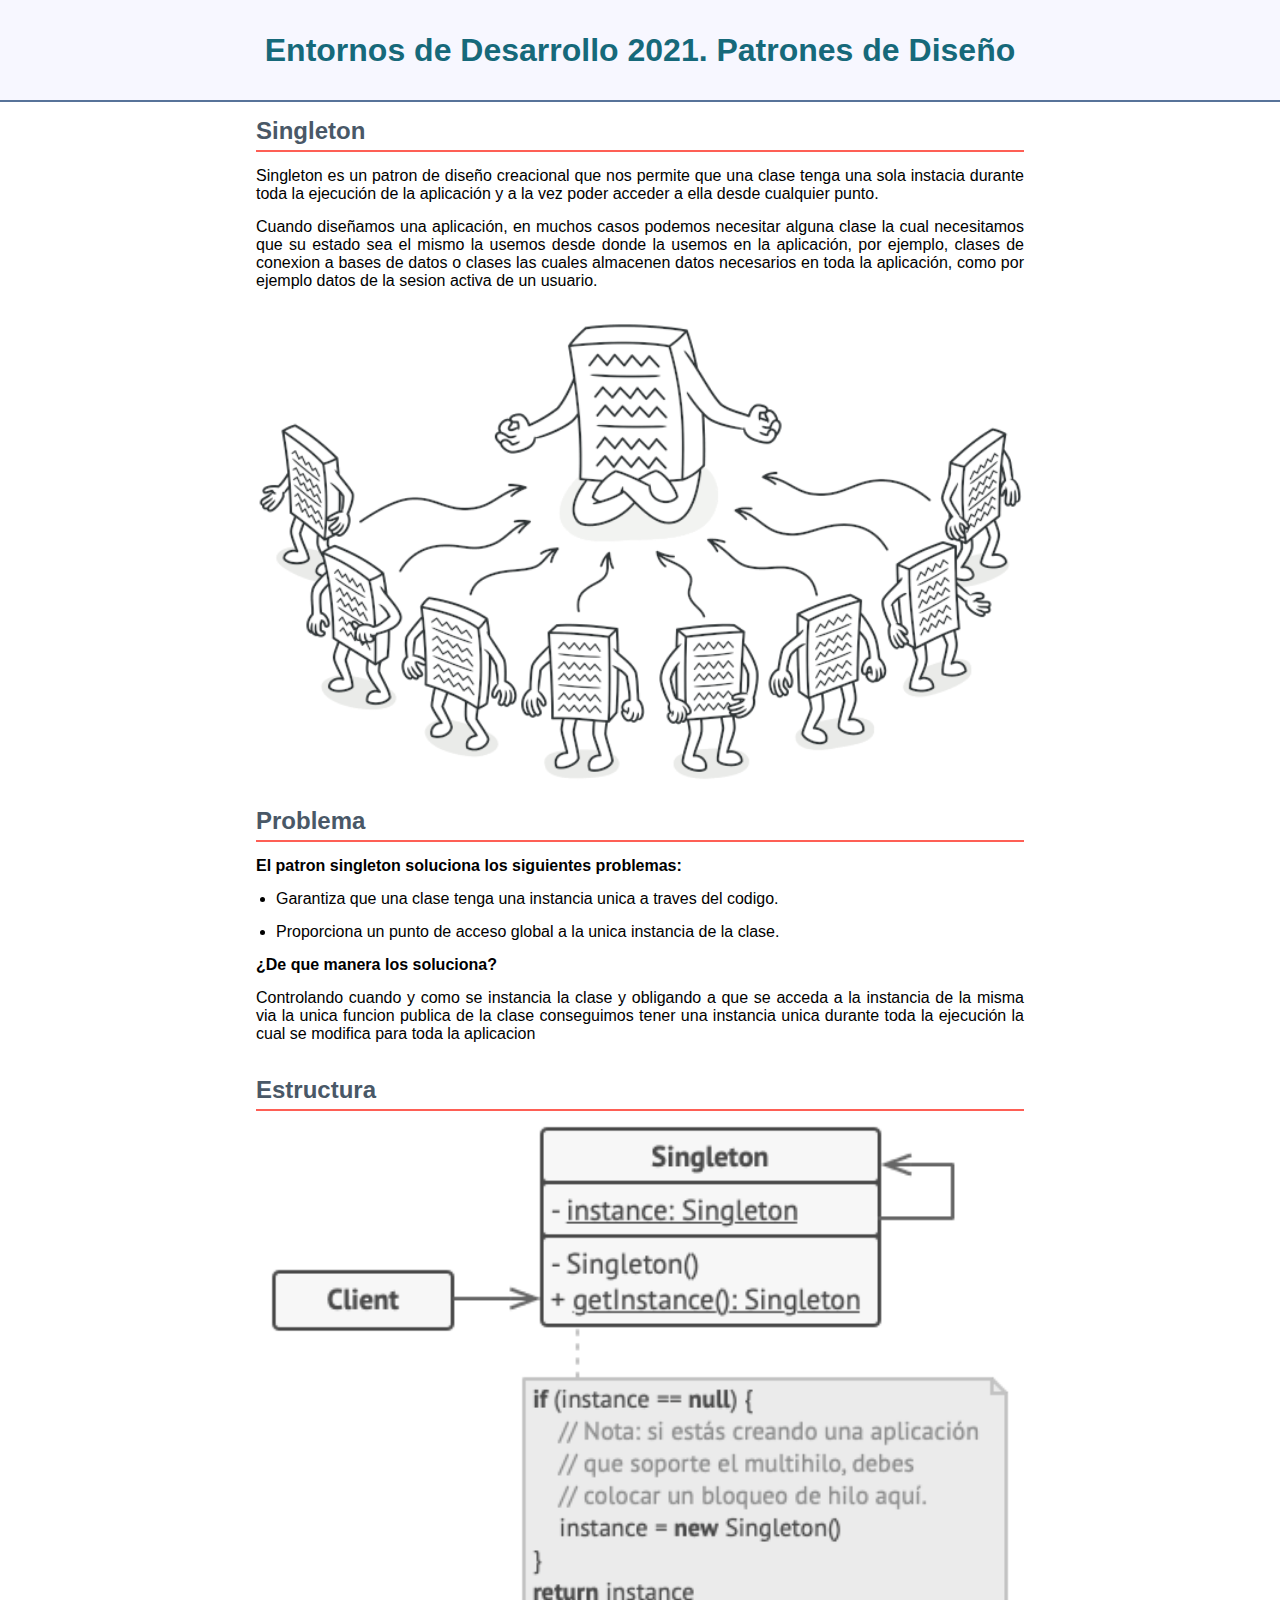
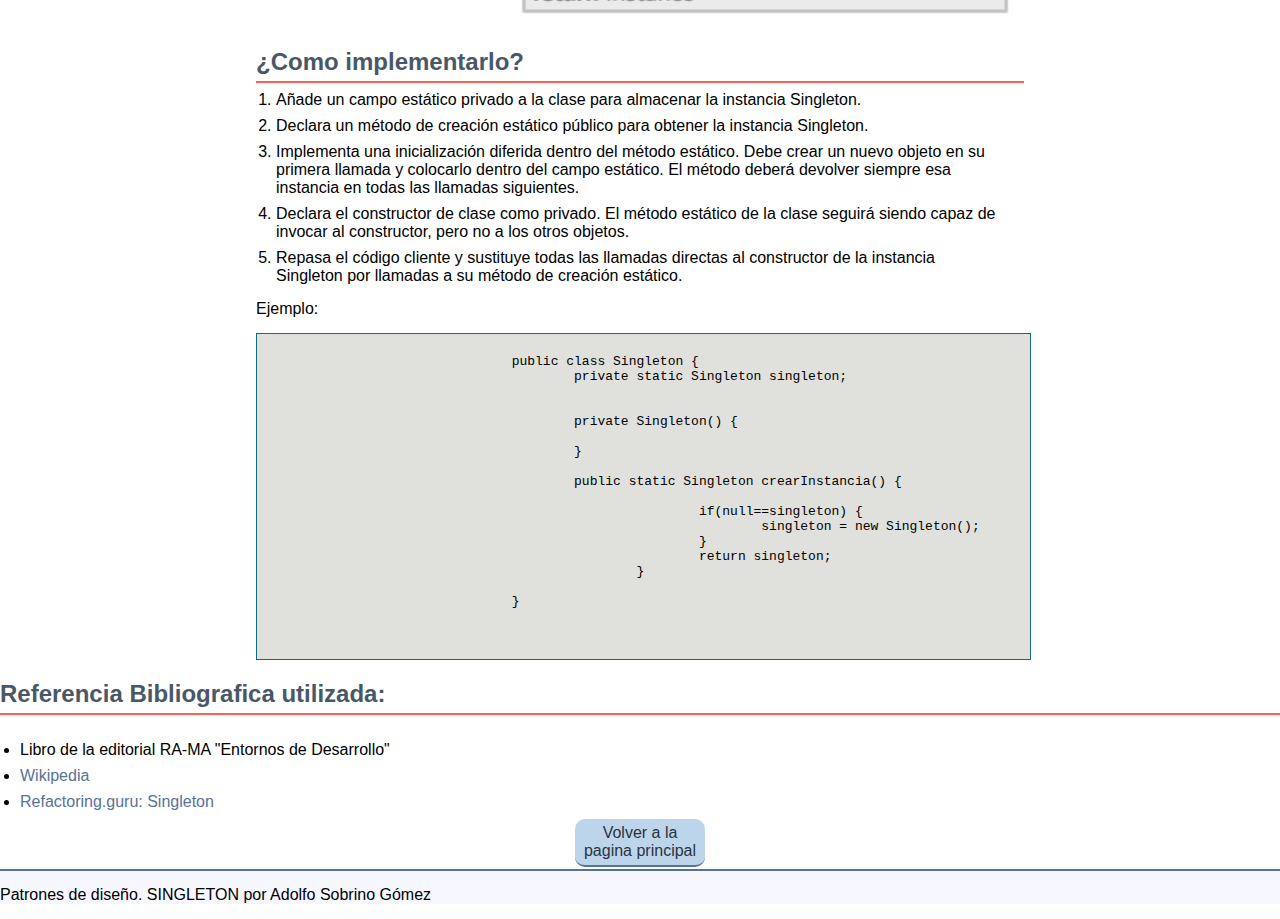
==== singleton.html @ 54d9cab5 "Merge pull request #13 from asg-iesSO/main" ====
<!DOCTYPE html>
<html lang="es">

<head>
	<title>Patrones de diseño. SINGLETON</title>
	<link rel="stylesheet" href="css/estilo.css" type="text/css" media="all">
	<meta http-equiv="Content-Type" content="text/html; charset=utf-8">
	<meta name="author" content="Sergio Vaquero Garcia">
</head>

<body>
	<header>
		<h1>Entornos de Desarrollo 2021. Patrones de Diseño</h1>
	</header>

	<main>
		<div class="apartado">
			<h2>Singleton</h2>


			<p>
				Singleton es un patron de diseño creacional que nos permite que una clase tenga una sola instacia
				durante toda la ejecución
				de la aplicación y a la vez poder acceder a ella desde cualquier punto.
			</p>
			<p>Cuando diseñamos una aplicación, en muchos casos podemos necesitar alguna clase la cual necesitamos que
				su estado sea el mismo
				la usemos desde donde la usemos en la aplicación, por ejemplo, clases de conexion a bases de datos o
				clases las cuales almacenen
				datos necesarios en toda la aplicación, como por ejemplo datos de la sesion activa de un usuario.
			</p>

			<img class="img" src="image/singleton.png" title="Patrón de diseño facade." /><br />

			<br>
			<h2><b>Problema</b></h2>

			<p><strong>El patron singleton soluciona los siguientes problemas:</strong> </p>

			<ul>
				<li>
					<p>Garantiza que una clase tenga una instancia unica a traves del codigo.</p>

				</li>
				<li>
					<p>Proporciona un punto de acceso global a la unica instancia de la clase.</p>

				</li>


			</ul>
			<p><strong>¿De que manera los soluciona?</strong></p>
			<p>Controlando cuando y como se instancia la clase y obligando a que se acceda a la instancia de la
				misma
				via la unica funcion publica de la clase conseguimos tener una instancia unica durante toda la
				ejecución la cual se modifica para toda la aplicacion
			</p>
			<br>

			<h2><b>Estructura</b></h2>
			<img src="image/singleton-structure-es.png" title="Estructura facade." /><br />
		</div>


		<div class="apartado">
			<h2>¿Como implementarlo?</h2>
			<ol>
				<li> Añade un campo estático privado a la clase para almacenar la instancia Singleton.
				</li>
				<li> Declara un método de creación estático público para obtener la instancia Singleton.
				</li>
				<li> Implementa una inicialización diferida dentro del método estático. Debe crear un nuevo objeto en su
					primera llamada y
					colocarlo dentro del campo estático. El método deberá devolver siempre esa instancia en todas las
					llamadas siguientes.
				</li>
				<li> Declara el constructor de clase como privado. El método estático de la clase seguirá siendo capaz
					de invocar al
					constructor, pero no a los otros objetos.
				</li>
				<li> Repasa el código cliente y sustituye todas las llamadas directas al constructor de la instancia
					Singleton por llamadas a
					su método de creación estático.
				</li>
			</ol>
			<p>
				Ejemplo:
			</p>

			<pre>
				public class Singleton {
					private static Singleton singleton;
					
					
					private Singleton() {
					
					}
					
					public static Singleton crearInstancia() {
					
							if(null==singleton) {
								singleton = new Singleton();
							}
							return singleton;
						}
				
				}

			</pre>

		</div>

	</main>

	<section>
		<h2>Referencia Bibliografica utilizada:</h2><br />
		<ul>
			<li> Libro de la editorial RA-MA "Entornos de Desarrollo"</li>
			<li><a href="https://en.wikipedia.org/wiki/Singleton_pattern">Wikipedia</a></li>
			<li><a href="https://refactoring.guru/es/design-patterns/singleton">Refactoring.guru: Singleton </a></li>

		</ul>

	</section>
	<div class="volver">
		<a href="index.html">Volver a la pagina principal</a>
	</div>

	<footer>
		<p>Patrones de diseño. SINGLETON por Adolfo Sobrino Gómez</p>
	</footer>

</body>

</html>
---- css/estilo.css ----
* {
  margin: 0px;
  padding: 0px;
}

body {
  font-family: Arial, Helvetica, sans-serif;
}

a {
  text-decoration: none;
  color: #577399;
}

a:hover {
  font-weight: bolder;
  color: #FE5F55;
}

header {
  display: flex;
  align-items: center;
  height: 100px;
  margin-bottom: 10px;
  text-align: center;
  color: #16697A;
  background-color: #f7f7ff;
  border-bottom: 2px solid #577399;
}

header>h1 {
  width: 100%;
}

img{
  width: 100%;
}

main {
  margin: 0 20%; 
}

div.apartado {
  margin: 15px 0;
}

h2, h3 {
  border-bottom: 2px solid #FE5F55;
  padding-bottom: 5px;
  color: #495867;
}

p {
  text-align: justify;
  margin: 15px 0;
}

ul>li, ol>li {
  margin: 8px 20px;
}

pre {
  width: 100%;
  border: 1px solid #16697A;
  padding: 20px 0;
  margin-bottom: 20px;
  background-color: #E0E1DD;
  white-space: pre-wrap;
  padding-left: 5px;
}

div.volver {
  height: 50px;
  display: flex;
  flex-direction: column;
  align-items: center;
}

div.volver>a {
  text-align: center;
  border-bottom: 2px solid #577399;
  background-color: #BDD5EA;
  border-radius: 10px;
  width: 120px;
  padding: 5px;
  color: #293241;
}
div.volver>a:hover {
  width: 160px;
  font-size: 20px;
  color: #FE5F55;
}

footer {
  background-color: #f7f7ff;
  border-top: 2px solid #577399;
}

div.referencias {
  margin: 15px 20% 0 20%;
  padding-bottom: 25px;
}
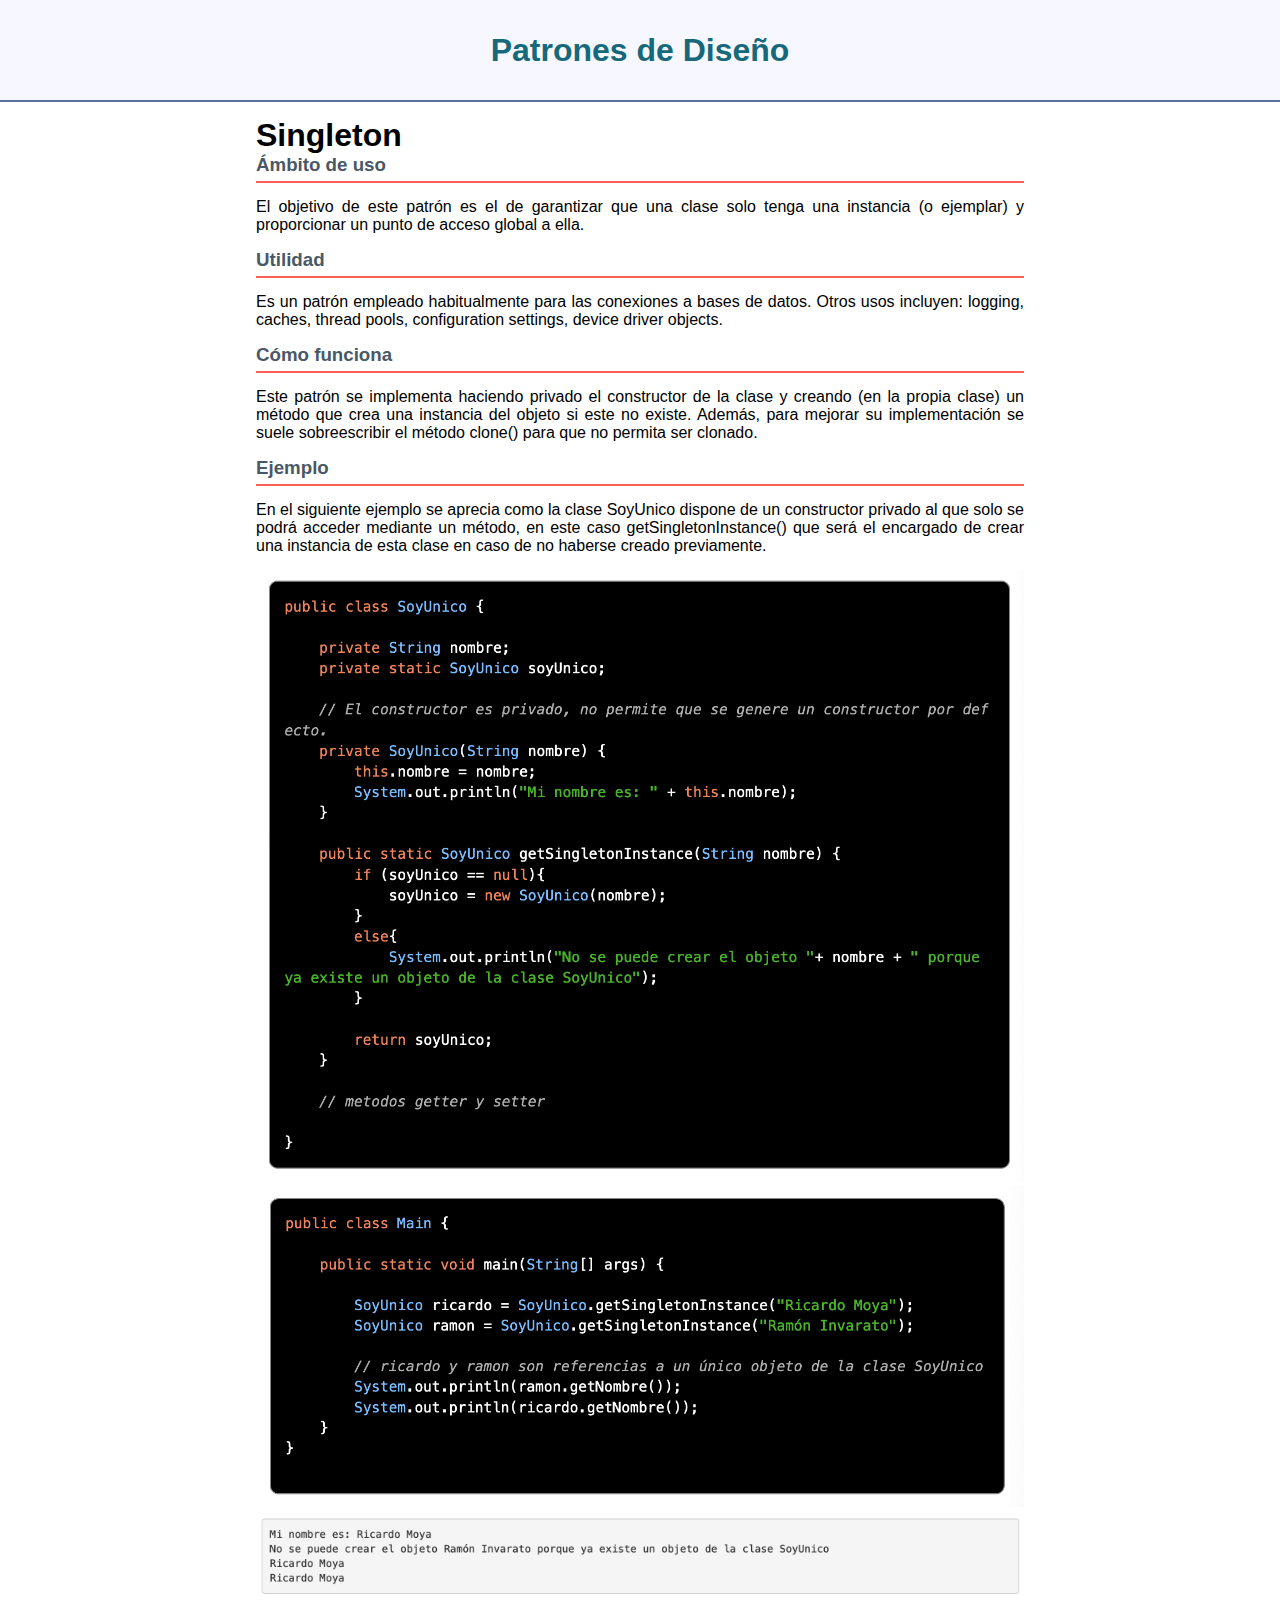
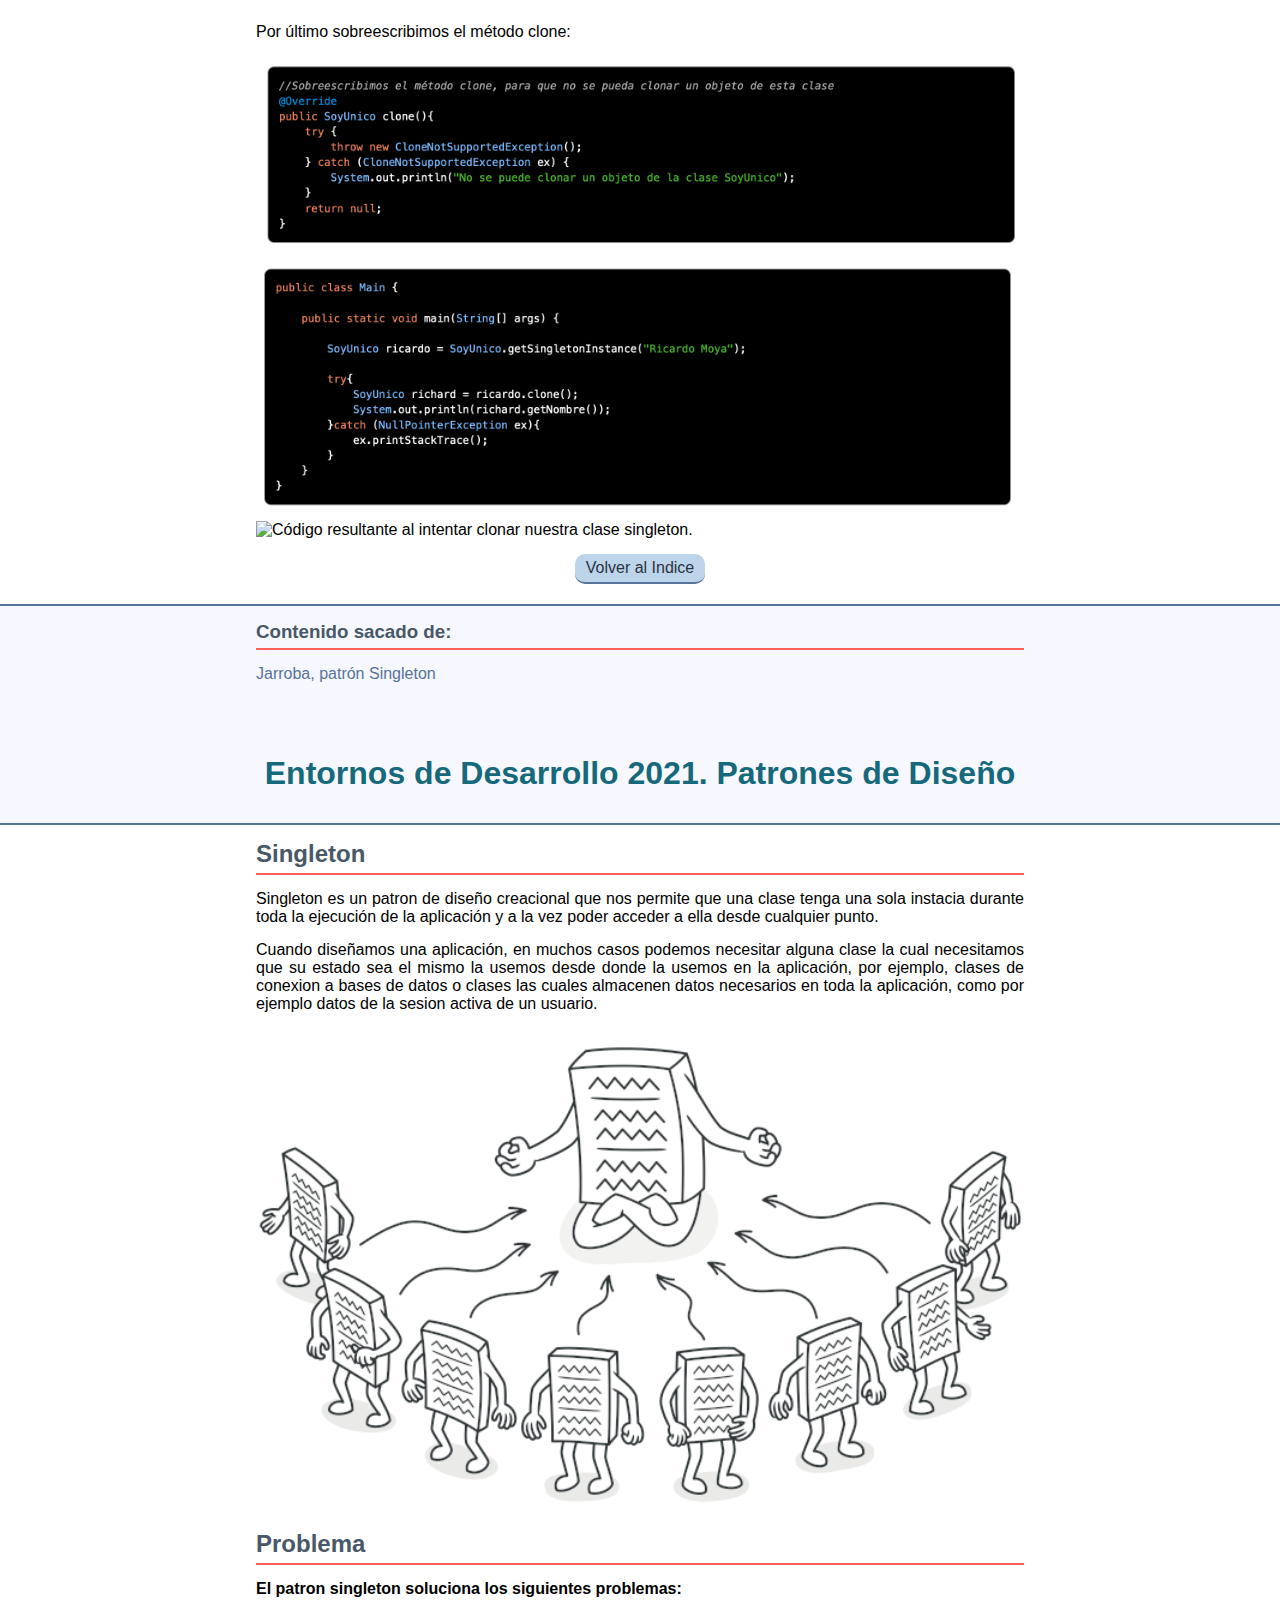
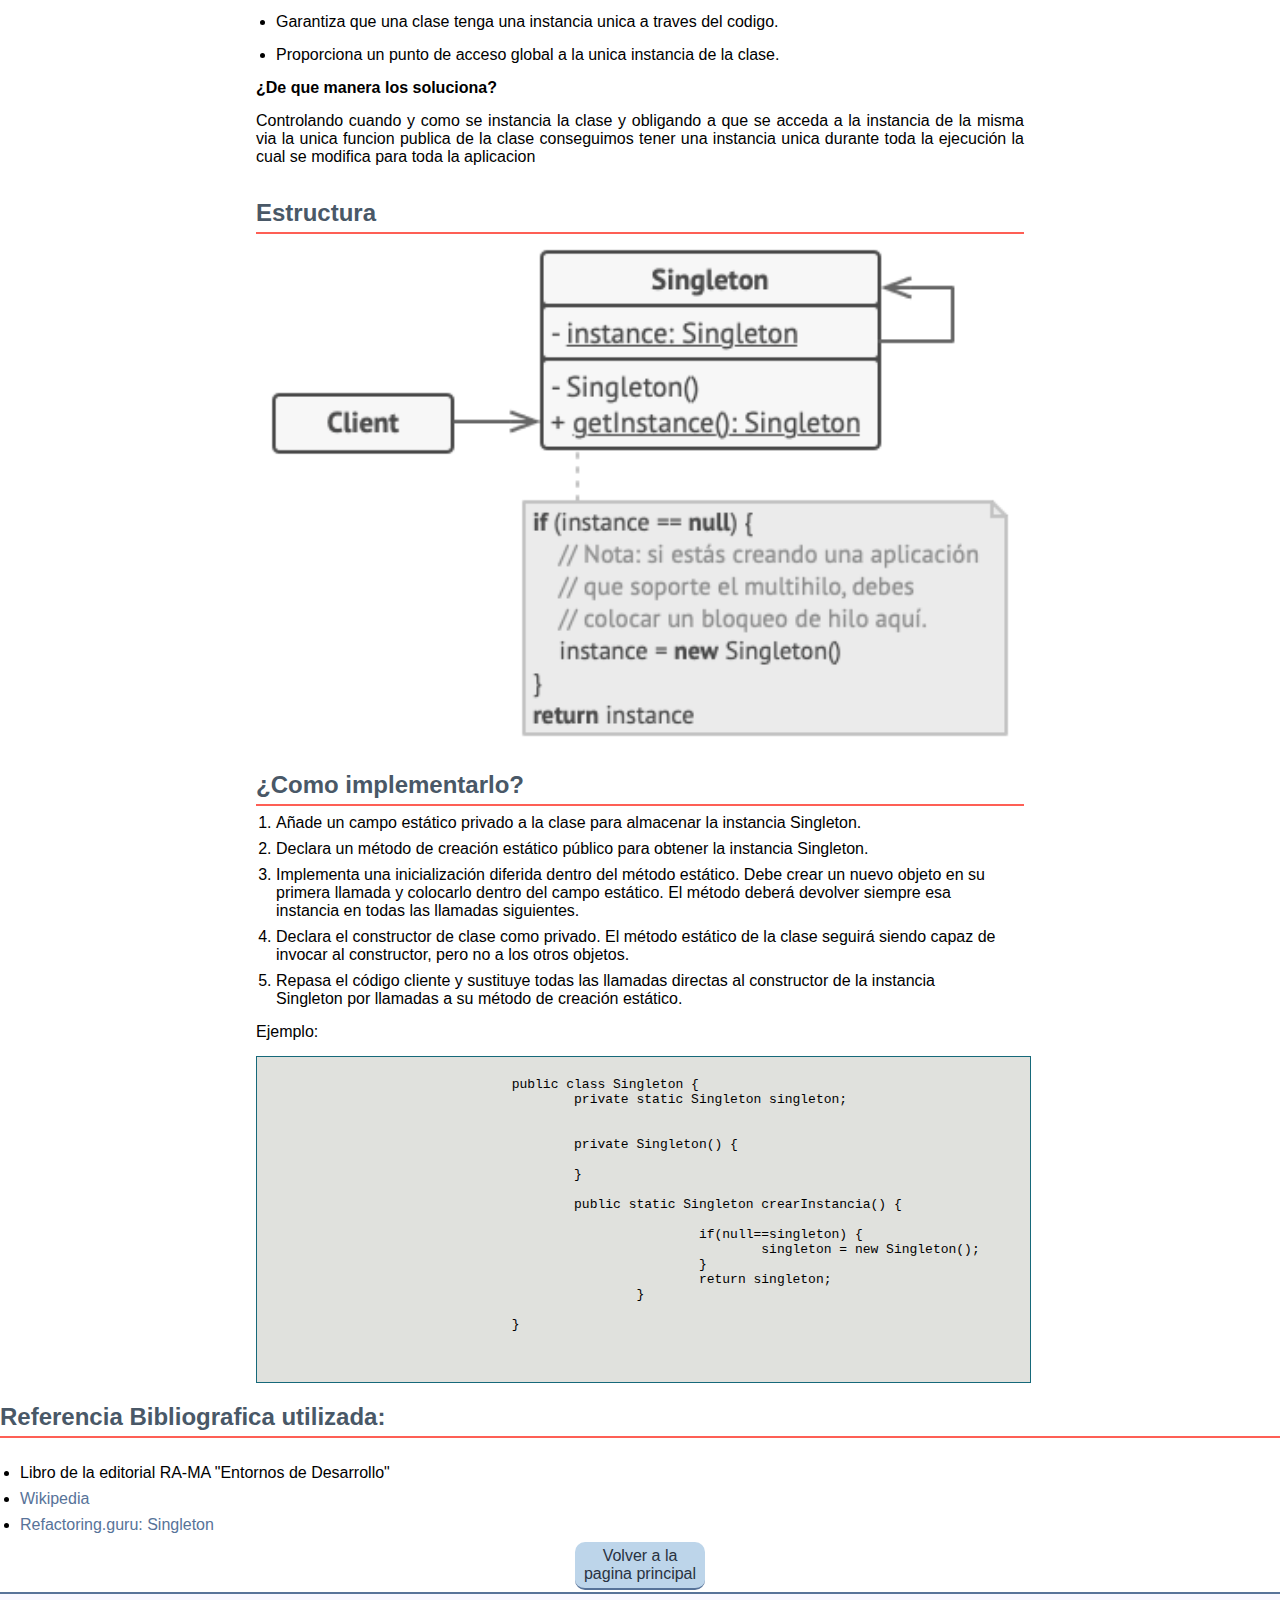
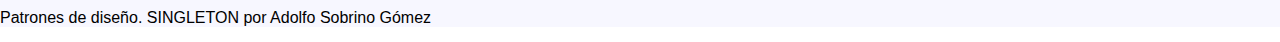
==== commit 960c5a0c: "Merge pull request #14 from jimenawer/main" ====
--- a/singleton.html
+++ b/singleton.html
@@ -1,135 +1,182 @@
-<!DOCTYPE html>
-<html lang="es">
-
-<head>
-	<title>Patrones de diseño. SINGLETON</title>
-	<link rel="stylesheet" href="css/estilo.css" type="text/css" media="all">
-	<meta http-equiv="Content-Type" content="text/html; charset=utf-8">
-	<meta name="author" content="Sergio Vaquero Garcia">
-</head>
-
-<body>
-	<header>
-		<h1>Entornos de Desarrollo 2021. Patrones de Diseño</h1>
-	</header>
-
-	<main>
-		<div class="apartado">
-			<h2>Singleton</h2>
-
-
-			<p>
-				Singleton es un patron de diseño creacional que nos permite que una clase tenga una sola instacia
-				durante toda la ejecución
-				de la aplicación y a la vez poder acceder a ella desde cualquier punto.
-			</p>
-			<p>Cuando diseñamos una aplicación, en muchos casos podemos necesitar alguna clase la cual necesitamos que
-				su estado sea el mismo
-				la usemos desde donde la usemos en la aplicación, por ejemplo, clases de conexion a bases de datos o
-				clases las cuales almacenen
-				datos necesarios en toda la aplicación, como por ejemplo datos de la sesion activa de un usuario.
-			</p>
-
-			<img class="img" src="image/singleton.png" title="Patrón de diseño facade." /><br />
-
-			<br>
-			<h2><b>Problema</b></h2>
-
-			<p><strong>El patron singleton soluciona los siguientes problemas:</strong> </p>
-
-			<ul>
-				<li>
-					<p>Garantiza que una clase tenga una instancia unica a traves del codigo.</p>
-
-				</li>
-				<li>
-					<p>Proporciona un punto de acceso global a la unica instancia de la clase.</p>
-
-				</li>
-
-
-			</ul>
-			<p><strong>¿De que manera los soluciona?</strong></p>
-			<p>Controlando cuando y como se instancia la clase y obligando a que se acceda a la instancia de la
-				misma
-				via la unica funcion publica de la clase conseguimos tener una instancia unica durante toda la
-				ejecución la cual se modifica para toda la aplicacion
-			</p>
-			<br>
-
-			<h2><b>Estructura</b></h2>
-			<img src="image/singleton-structure-es.png" title="Estructura facade." /><br />
-		</div>
-
-
-		<div class="apartado">
-			<h2>¿Como implementarlo?</h2>
-			<ol>
-				<li> Añade un campo estático privado a la clase para almacenar la instancia Singleton.
-				</li>
-				<li> Declara un método de creación estático público para obtener la instancia Singleton.
-				</li>
-				<li> Implementa una inicialización diferida dentro del método estático. Debe crear un nuevo objeto en su
-					primera llamada y
-					colocarlo dentro del campo estático. El método deberá devolver siempre esa instancia en todas las
-					llamadas siguientes.
-				</li>
-				<li> Declara el constructor de clase como privado. El método estático de la clase seguirá siendo capaz
-					de invocar al
-					constructor, pero no a los otros objetos.
-				</li>
-				<li> Repasa el código cliente y sustituye todas las llamadas directas al constructor de la instancia
-					Singleton por llamadas a
-					su método de creación estático.
-				</li>
-			</ol>
-			<p>
-				Ejemplo:
-			</p>
-
-			<pre>
-				public class Singleton {
-					private static Singleton singleton;
-					
-					
-					private Singleton() {
-					
-					}
-					
-					public static Singleton crearInstancia() {
-					
-							if(null==singleton) {
-								singleton = new Singleton();
-							}
-							return singleton;
-						}
-				
-				}
-
-			</pre>
-
-		</div>
-
-	</main>
-
-	<section>
-		<h2>Referencia Bibliografica utilizada:</h2><br />
-		<ul>
-			<li> Libro de la editorial RA-MA "Entornos de Desarrollo"</li>
-			<li><a href="https://en.wikipedia.org/wiki/Singleton_pattern">Wikipedia</a></li>
-			<li><a href="https://refactoring.guru/es/design-patterns/singleton">Refactoring.guru: Singleton </a></li>
-
-		</ul>
-
-	</section>
-	<div class="volver">
-		<a href="index.html">Volver a la pagina principal</a>
-	</div>
-
-	<footer>
-		<p>Patrones de diseño. SINGLETON por Adolfo Sobrino Gómez</p>
-	</footer>
-
-</body>
-
+
+<!DOCTYPE html>
+<html lang="en">
+<head>
+    <meta charset="UTF-8">
+    <meta http-equiv="X-UA-Compatible" content="IE=edge">
+    <meta name="viewport" content="width=device-width, initial-scale=1.0">
+    <link rel="stylesheet" href="css/estilo.css">
+    <title>Builder - Patrón de diseño</title>
+</head>
+<body>
+    <header>
+        <h1>Patrones de Diseño</h1>
+    </header>
+    <main>
+        <div class="apartado">
+            <h1>Singleton</h1>
+            <h3>Ámbito de uso</h3>
+
+            <p>El objetivo de este patrón es el de garantizar que una clase solo tenga una instancia (o ejemplar) y proporcionar un punto de acceso global a ella.</p>
+        
+            <h3>Utilidad</h3>
+        
+            <p>Es un patrón empleado habitualmente para las conexiones a bases de datos. Otros usos incluyen: logging, caches, thread pools, configuration settings, device driver objects.</p>
+        
+            <h3>Cómo funciona</h3>
+        
+            <p>Este patrón se implementa haciendo privado el constructor de la clase y creando (en la propia clase) un método que crea una instancia del objeto si este no existe. Además, para mejorar su implementación se suele sobreescribir el método clone() para que no permita ser clonado.</p>
+        
+            <h3>Ejemplo</h3>
+        
+            <p>En el siguiente ejemplo se aprecia como la clase SoyUnico dispone de un constructor privado al que solo se podrá acceder mediante un método, en este caso getSingletonInstance() que será
+            el encargado de crear una instancia de esta clase en caso de no haberse creado previamente.</p>
+        
+            <img src="./image/singleton-clase.png" alt="Clase Singleton." class="imagen_singleton">
+            <img src="./image/singleton-main.png" alt="Clase main que usa la clase singleton." class="imagen_singleton">
+            <img src="./image/singleton-resultado.png" alt="Código resultante al aplicar la clase singleton." class="imagen_singleton">
+        
+            <p>Por último sobreescribimos el método clone:</p>
+        
+            <img src="./image/singleton-clone.png" alt="Sobreescritura del método clone." class="imagen_singleton">
+            <img src="./image/singleton-clone-main.png" alt="Intento de clonar nuestra clase Singleton." class="imagen_singleton">
+            <img src="./image/s
+Información de interés sobre las pruebas finales:ingleton-resultado-clone.png" alt="Código resultante al intentar clonar nuestra clase singleton." class="imagen_singleton">
+        
+        </div>
+    </main>
+    <div class="volver">
+        <a href="index.html">Volver al Indice</a>
+    </div>
+    <footer>
+        <div class="referencias">
+            <h3>Contenido sacado de: </h3>
+            <p><a href="https://jarroba.com/patron-singleton-en-java-con-ejemplos/">Jarroba, patrón Singleton</a>
+        </div>
+    </footer>
+
+	<header>
+		<h1>Entornos de Desarrollo 2021. Patrones de Diseño</h1>
+	</header>
+
+	<main
+Información de interés sobre las pruebas finales:>
+		<div class="apartado">
+			<h2>Singleton</h2>
+
+
+			<p>
+				Singleton es un patron de diseño creacional que nos permite que una clase tenga una sola instacia
+				durante toda la ejecución
+				de la aplicación y a la vez poder acceder a ella desde cualquier punto.
+			</p>
+			<p>Cuando diseñamos una aplicación, en muchos casos podemos necesitar alguna clase la cual necesitamos que
+				su estado sea el mismo
+				la usemos desde donde la usemos en la aplicación, por ejemplo, clases de conexion a bases de datos o
+				clases las cuales almacenen
+				datos necesarios en toda la aplicación, como por ejemplo datos de la sesion activa de un usuario.
+			</p>
+
+			<img class="img" src="image/singleton.png" title="Patrón de diseño facade." /><br />
+
+			<br>
+			<h2><b>Problema</b></h2>
+
+			<p><strong>El patron singleton soluciona los siguientes problemas:</strong> </p>
+
+			<ul>
+				<li>
+					<p>Garantiza que una clase tenga una instancia unica a traves del codigo.</p>
+
+				</li>
+				<li>
+					<p>Proporciona un punto de acceso global a la unica instancia de la clase.</p>
+
+				</li>
+
+
+			</ul>
+			<p><strong>¿De que manera los soluciona?</strong></p>
+			<p>Controlando cuando y como se instancia la clase y obligando a que se acceda a la instancia de la
+				misma
+				via la unica funcion publica de la clase conseguimos tener una instancia unica durante toda la
+				ejecución la cual se modifica para toda la aplicacion
+			</p>
+			<br>
+
+			<h2><b>Estructura</b></h2>
+			<img src="image/singleton-structure-es.png" title="Estructura facade." /><br />
+		</div>
+
+
+		<div class="apartado">
+			<h2>¿Como implementarlo?</h2>
+			<ol>
+				<li> Añade un campo estático privado a la clase para almacenar la instancia Singleton.
+				</li>
+				<li> Declara un método de creación estático público para obtener la instancia Singleton.
+				</li>
+				<li> Implementa una inicialización diferida dentro del método estático. Debe crear un nuevo objeto en su
+					primera llamada y
+					colocarlo dentro del campo estático. El método deberá devolver siempre esa instancia en todas las
+					llamadas siguientes.
+				</li>
+				<li> Declara el constructor de clase como privado. El método estático de la clase seguirá siendo capaz
+					de invocar al
+					constructor, pero no a los otros objetos.
+				</li>
+				<li> Repasa el código cliente y sustituye todas las llamadas directas al constructor de la instancia
+					Singleton por llamadas a
+					su método de creación estático.
+				</li>
+			</ol>
+			<p>
+				Ejemplo:
+			</p>
+
+			<pre>
+				public class Singleton {
+					private static Singleton singleton;
+					
+					
+					private Singleton() {
+					
+					}
+					
+					public static Singleton crearInstancia() {
+					
+							if(null==singleton) {
+								singleton = new Singleton();
+							}
+							return singleton;
+						}
+				
+				}
+
+			</pre>
+
+		</div>
+
+	</main>
+
+	<section>
+		<h2>Referencia Bibliografica utilizada:</h2><br />
+		<ul>
+			<li> Libro de la editorial RA-MA "Entornos de Desarrollo"</li>
+			<li><a href="https://en.wikipedia.org/wiki/Singleton_pattern">Wikipedia</a></li>
+			<li><a href="https://refactoring.guru/es/design-patterns/singleton">Refactoring.guru: Singleton </a></li>
+
+		</ul>
+
+	</section>
+	<div class="volver">
+		<a href="index.html">Volver a la pagina principal</a>
+	</div>
+
+	<footer>
+		<p>Patrones de diseño. SINGLETON por Adolfo Sobrino Gómez</p>
+	</footer>
+
+</body>
+
 </html>